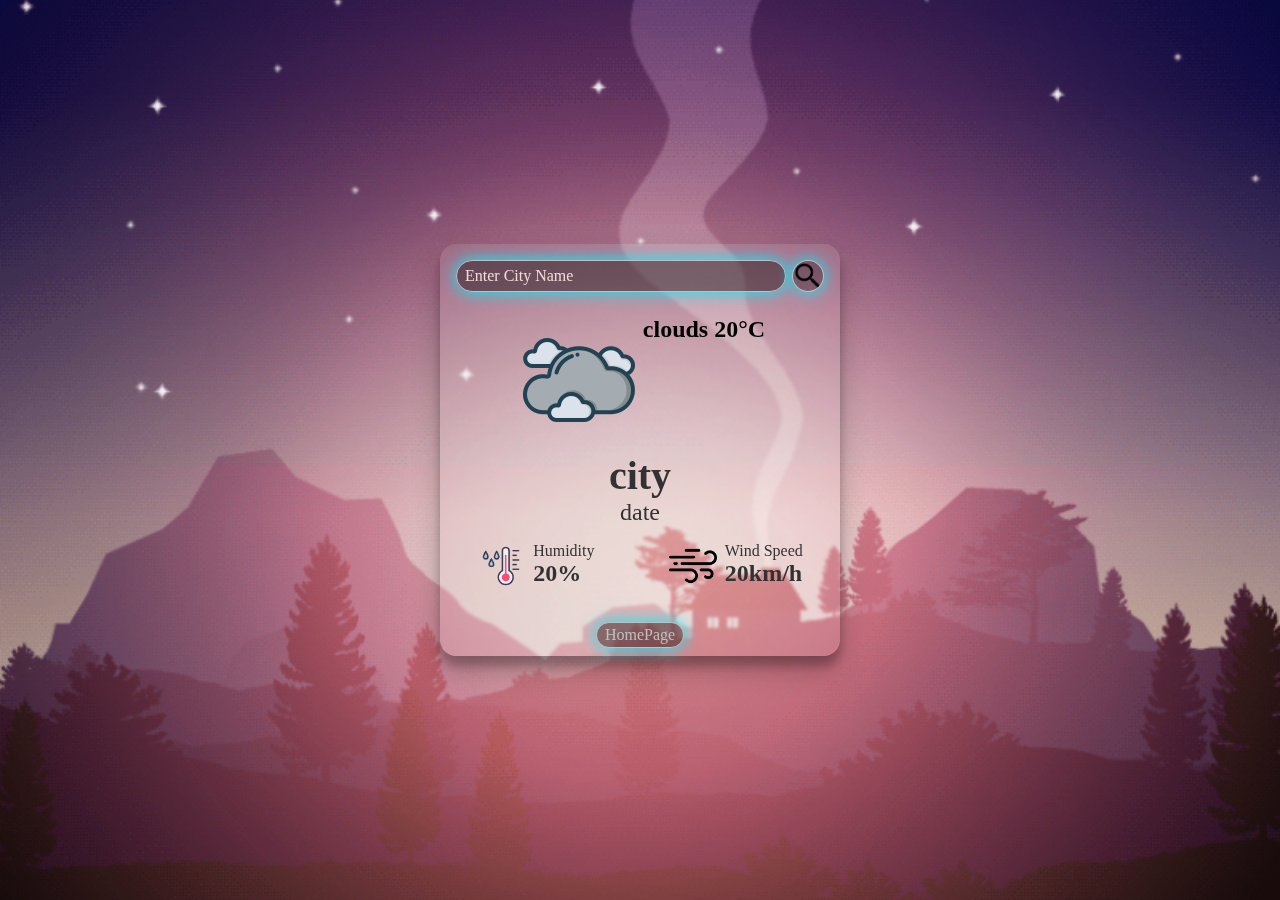
==== weather.html @ 0d21c6a6 "Add files via upload" ====
<head>
<meta charset="UTF-8">
<meta http-equiv="X-UA-Compatible" content="IE=edge">
<meta name="viewport" content="width=device-width, initial-scale=1.0">
<title>Weather App - NitikeshYewale</title>
<link rel="icon" href="images/icon.gif"/>
<link rel="stylesheet" href="css/style.css" />
</head>

<body class="body">

	<div class="mainContainer">
		<div  class="searchInput">
			<input type="text" placeholder="Enter City Name"  id="searchInput" name="city" />
			<button type="submit" class="searchButton"></button>
        </div>
		<div class="weatherDetails">
			<div class="weatherIcon">
				<img src="images/cloudy.png" alt="Clouds" id="weather-icon" class="weather-icon">
				<h2>clouds 20°C</h2>

				
			</div>

			<div class="cityDetails">
				<div class="desc">
					<strong>city</strong>
				</div>
				<div class="date">date</div>
			</div>
			<div class="windDetails">
				<div class="humidityBox">
					<img src="images/thermometer.png" alt="Humidity">
					<div class="humidity">
						<span>Humidity </span>
						<h2 class="hu">20%</h2>
					</div>
				</div>

				<div class="windSpeed">
					<img src="images/wind.png">
					<div class="wind">
						<span>Wind Speed</span>
						<h2> 20km/h</h2>
					</div>
				</div>
			</div>
			<div class="home">
				<a href="index.html" >HomePage</a>
			</div>
		</div>
	</div>
    <script src="js/script.js"></script>
    <script>
        const input = document.getElementById("searchInput");
        const city=localStorage.getItem("cityName");localStorage.removeItem("cityName");
        checkWeather(city);
    </script>
    
<!-- <Script>
    const searchBox=document.querySelector(".mainContainer input");
    const searchBtn=document.querySelector(".mainContainer button");
    const weatherIcon = document.querySelector(".weather-icon");

const apiKey="76a9b7d307b9f35c1c7487b8b5f9c955";
const apiUrl="https://api.openweathermap.org/data/2.5/weather?q="
async function checkWeather(city){
    const response= await fetch(apiUrl+city+`&appid=${apiKey}`);

    var data = await response.json();

    console.log(data);
    document.querySelector(".weatherIcon h2").innerHTML= data.weather[0].main +" "+ Math.round((data.main.temp-273.15))+"°C";
    document.querySelector(".desc strong").innerHTML = data.name;
    
    document.querySelector(".date").innerHTML =""+new Date(data.dt);

    document.querySelector(".hu").innerHTML = data.main.humidity+"%";

    document.querySelector(".wind h2").innerHTML=data.wind.speed+ "km/hr";

    
    switch(data.weather[0].main ){
        case "Clouds":{
            weatherIcon.src="images/cloudy.png";
            break;
        }
        case "Clear":{
            weatherIcon.src="images/sun.png";
            break;
        }
        case "Rain":{
            weatherIcon.src="images/rainy.jpg";
            break;
        }
        case "Drizzle":{
            weatherIcon.src="images/drizzle.png";
            break;
        }
        case "Mist":{
            weatherIcon.src="images/mist.png";
            break;
        }
        case "Haze":{
            weatherIcon.src="images/haze.png";
            break;
        }
        case 'Snow':{
          weatherIcon.src = "images/snow.png";
          break;
        }
    }
}
checkWeather(searchBox.value);
searchBtn.addEventListener("click",()=>{
    checkWeather(searchBox.value);
});
checkWeather(city);
</Script> -->
    
    
</body>

</html>
---- css/style.css ----
* {
    margin: 0;
    padding: 0;
    box-sizing: border-box;
    font-family: "Ubuntu";
  }
  
  .body {
    background-image: url("/images/home.gif");
    background-position: center; /* Center the image */
    background-repeat: no-repeat; /* Do not repeat the image */
    background-size: cover; /* Resize the background image to cover the entire container */
    display: flex;
    height: 100vh;
    align-items: center;
    justify-content: center;
    
    
  }
  .indexDiv{
      
      /*background-color: rgb(0,0,0); *//* Fallback color */
      background: rgba(255,255,255,.1);
       /* Black w/opacity/see-through */
       backdrop-filter:blur(1px);
      padding-left:2rem;
      padding-right:2rem;
      padding-top:7rem;
      padding-bottom:7rem;
      border-radius:1rem;
      /*filter:blur(8px);*/
      box-shadow: 0 14px 28px rgba(0,0,0,0.25), 
              0 10px 10px rgba(0,0,0,0.22);
  }
   .indexDiv input {
    background-color: rgb(0,0,0); /* Fallback color */
    background-color: rgba(0,0,0,0.5); /* Black w/opacity/see-through */
    width: 50%;
    height: 2.2rem;
    justify-content:center;
    font-size: 1rem;
    color: white;
    padding: 0.2rem 0.5rem;
    border-radius: 1.5rem;
    border: 1px solid #c0c0c0;
    box-shadow:0 0 1rem #0ef;
  }
  .indexDiv input:hover{
      color:#f3f3f3;
      background-color: rgba(0,0,0,0.7);
      border: 1px solid #0080ff; 
  }
  .indexDiv input:focus{
      border: 2px solid #0080ff;
  }
  .indexDiv a{
    text-decoration: none;
  }
  .indexDiv button{
      color:white;
      width:20%;
      height:2rem;
      border-radius:1rem;
      background-color: rgb(0,0,0);
      background-color: rgba(0,0,0,0.5);
      border: 1px solid #c0c0c0;
      box-shadow: 0 0 1rem #0ef;
      
  }
 
  .indexDiv button:hover{
      color:#f3f3f3;
      background-color: rgba(0,0,0,0.7);
      border: 2px solid #0080ff; 
      
  }
  .indexDiv button,a:focus{
      border: 1px solid #0080ff;
  }
  
  
  .indexDiv a{
      align-content: center;
      color: #f3f3f3;
      padding: .5rem;
  }
  ::placeholder{
    color: rgb(243, 218, 218);
  }
  .mainContainer {
    width: 25rem;
    height: auto;
    border-radius: 1rem;
    background: rgba(255,255,255,.1);
    /* Black w/opacity/see-through */
    backdrop-filter:blur(1px);
    box-shadow: 0 14px 28px rgba(0,0,0,0.25), 
              0 10px 10px rgba(0,0,0,0.22);
  }
  .mainContainer a{
    text-decoration: none;
    
  }
  
  .searchInput {
    width: 100%;
    display: flex;
    padding: 1rem 1rem;
    justify-content: center;
  }
  
  .searchInput input {
    width: 100%;
    height: 2rem;
    outline: none;
    font-size: 1rem;
    color: #c0c0c0;
    padding: 0.2rem 0.5rem;
    border-radius: 1.5rem;
    border: 1px solid #c0c0c0;
    box-shadow:0 0 1rem #0ef;
    background-color: rgba(0,0,0,0.4);
    transition: all 0.3s ease;  
  }
  
  .searchInput input:focus {
      color:#f3f3f3;
        border: 1px solid #0080ff;
        background-color: rgba(0,0,0,0.7);
        transition-delay: 2s;
        
  }
  .searchInput input:hover{
      color:#f3f3f3;
      background-color: rgba(0,0,0,0.7);
      border: 2px solid #0080ff; 
  }
  
  .searchInput button{
    background-image:url("/images/search.png");
    background-position:center;
    background-size:contain;
    width: 2.2rem;
    height: 2rem;
    cursor: pointer;
    color: rgba(0,0,0,0.3);
    border-radius: 50%;
    margin-left: 0.4rem;
    transition: all 0.3s ease;
    background-color: rgba(0,0,0,0.3);
    box-shadow: 0 0 1rem #0ef;
    border: 1px solid #c0c0c0;
    
  }
  .searchInput button:hover{
      color:#f3f3f3;
      background-color: rgba(0,0,0,0.7);
      border: 2px solid #0080ff; 
  }
  
  
  .weatherIcon {
    display: flex;
    padding-top: 0.5rem;
    padding-bottom: 0.5rem;
    justify-content: center;
  }
  
  .weatherIcon img {
    max-width: 100%;
    width: 8rem;
  }
  
  .weatherDetails .temp{
   font-size: 2rem;
  }
  .cityDetails {
    color: #323232;
    font-size: 2.5rem;
    text-align: center;
    margin-bottom: 0.5rem;
  }
  
  .cityDetails .date {
    color: #323232;
    font-size: 1.5rem;
    text-align: center;
    margin-bottom: 0.5rem;
  }
  
  .windDetails {
    display: flex;
    margin-top: 1rem;
    margin-bottom: 1.5rem;
    justify-content: space-around;
  }
  
  .windDetails .humidityBox {
    display: flex;
    font-size: 1rem;
    color: #323232;
  }
  
  .windDetails .humidity .humidityValue {
   text-align: center;
    font-size: 2rem;
    color: #323232;
  }
  
  .windDetails .humidityBox img {
    max-height: 3rem;
    margin-right: 0.5rem;
  }
  
  .windDetails .windSpeed {
    display: flex;
    font-size: 1rem;
    color: #323232;
  }
  
  .windDetails .windSpeed img {
    max-height: 3rem;
    margin-right: 0.5rem;
  }

  .home{
    display: flex;
    justify-content: center;
    align-items: center;
    text-align: end;
    padding: .5rem;
    background: none;

  }
  .home a{
    outline: none;
    font-size: 1rem;
    color: #c0c0c0;
    padding: 0.2rem 0.5rem;
    border-radius: 1.5rem;
    border: 1px solid #c0c0c0;
    box-shadow:0 0 1rem #0ef;
    background-color: rgba(0,0,0,0.4);
    transition: all 0.3s ease; 
  }
  .home a:hover,:focus{
      color:#f3f3f3;
      background-color: rgba(0,0,0,0.7);
      border: 2px solid #0080ff; 
    
  }
  
  
  image-logo{
          height: auto;
          width: auto;
          filter: drop-shadow(20px 10px 10px black);
        }
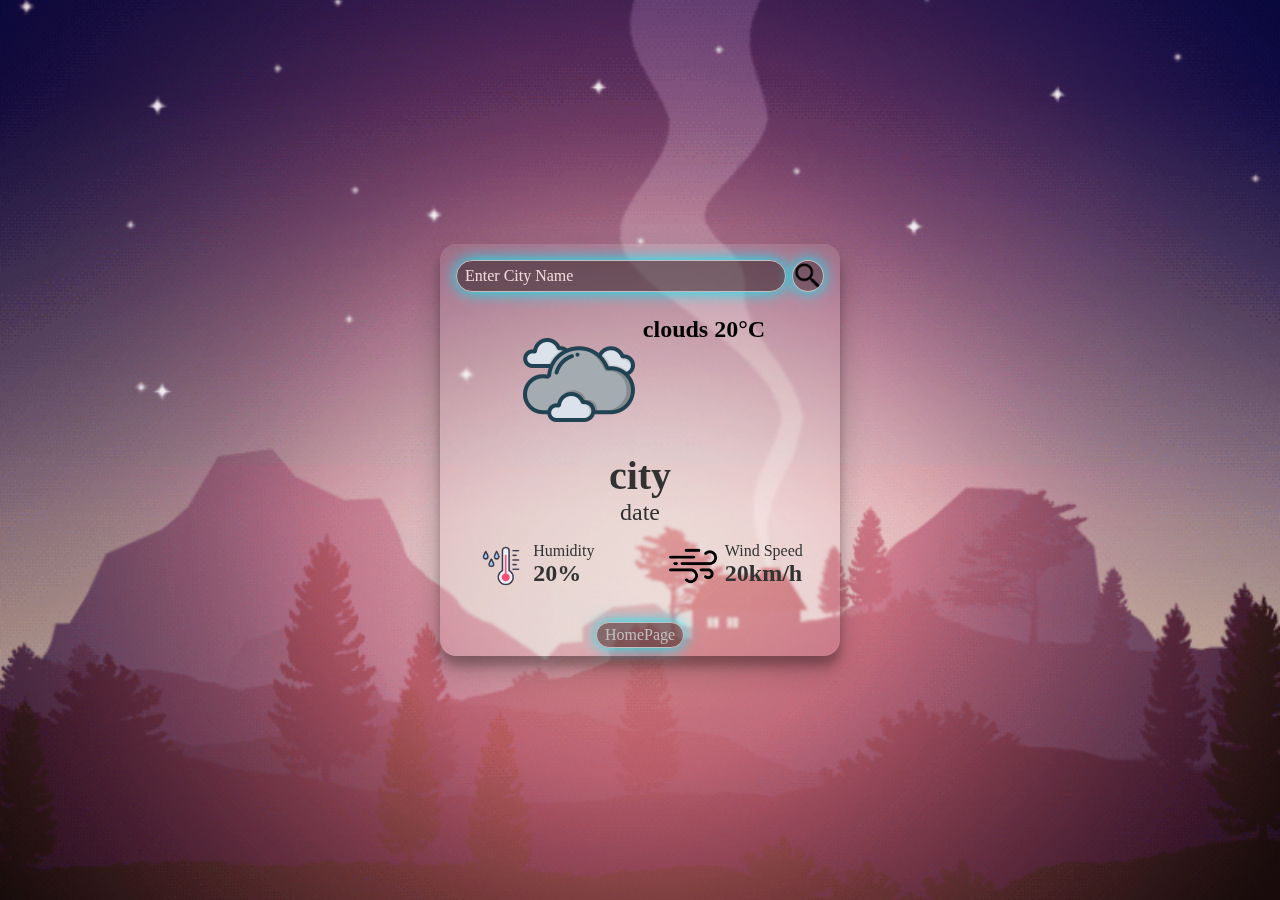
==== commit 21b2825b: "Update weather.html" ====
--- a/weather.html
+++ b/weather.html
@@ -3,8 +3,8 @@
 <meta http-equiv="X-UA-Compatible" content="IE=edge">
 <meta name="viewport" content="width=device-width, initial-scale=1.0">
 <title>Weather App - NitikeshYewale</title>
-<link rel="icon" href="images/icon.gif"/>
-<link rel="stylesheet" href="css/style.css" />
+<link rel="icon" href="/images/icon.gif"/>
+<link rel="stylesheet" href="/css/style.css" />
 </head>
 
 <body class="body">
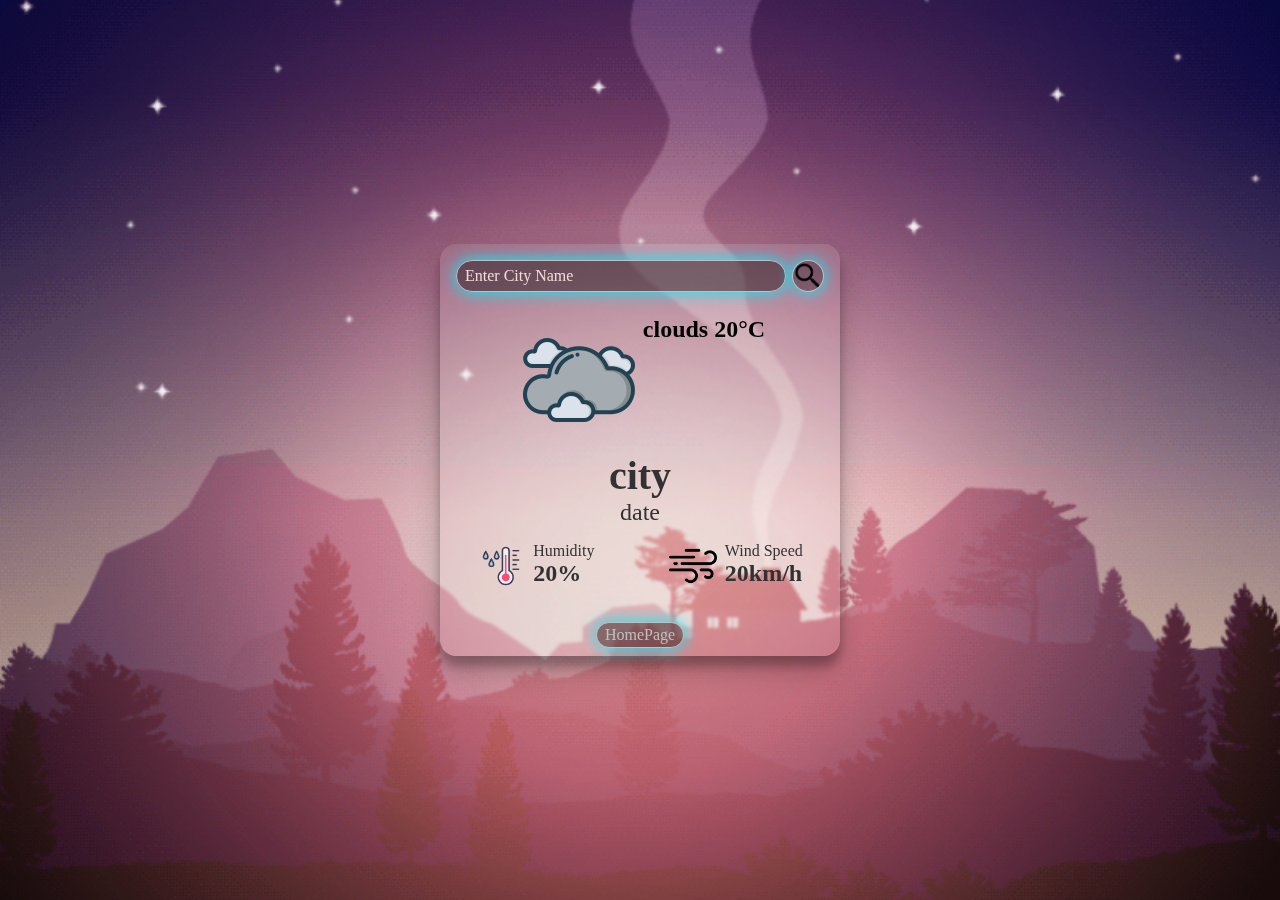
==== commit feb1c6c1: "Update weather.html" ====
--- a/weather.html
+++ b/weather.html
@@ -3,8 +3,8 @@
 <meta http-equiv="X-UA-Compatible" content="IE=edge">
 <meta name="viewport" content="width=device-width, initial-scale=1.0">
 <title>Weather App - NitikeshYewale</title>
-<link rel="icon" href="/images/icon.gif"/>
-<link rel="stylesheet" href="/css/style.css" />
+<link rel="icon" href="images/icon.gif"/>
+<link rel="stylesheet" href="css/style.css" />
 </head>
 
 <body class="body">
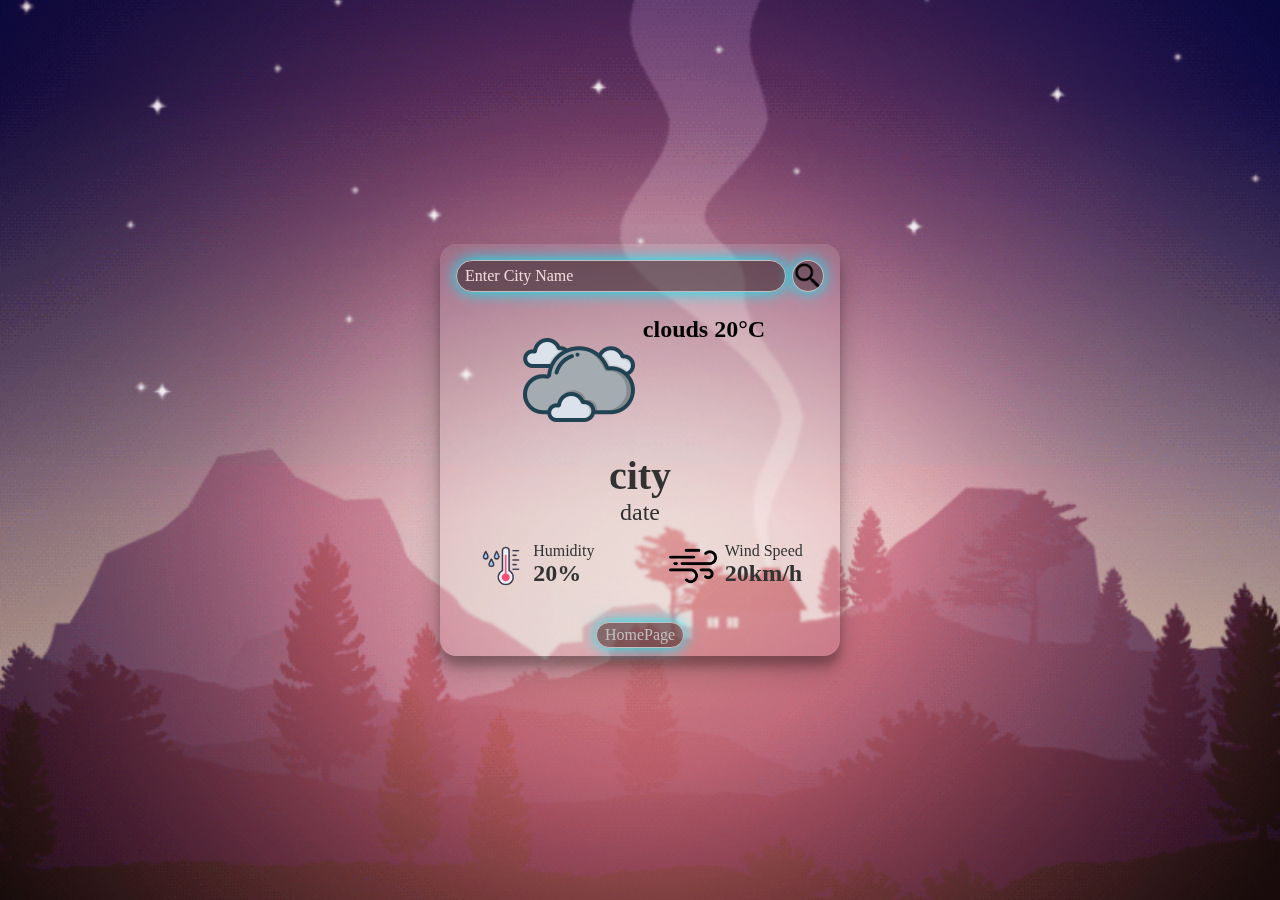
==== commit 9074045c: "removing bug city name with space" ====
--- a/weather.html
+++ b/weather.html
@@ -54,7 +54,7 @@
     <script>
         const input = document.getElementById("searchInput");
         const city=localStorage.getItem("cityName");localStorage.removeItem("cityName");
-        checkWeather(city);
+        checkWeather(city.trim());
     </script>
     
 <!-- <Script>
--- a/css/style.css
+++ b/css/style.css
@@ -6,7 +6,7 @@
   }
   
   .body {
-    background-image: url("/images/home.gif");
+    background-image: url("../images/home.gif");
     background-position: center; /* Center the image */
     background-repeat: no-repeat; /* Do not repeat the image */
     background-size: cover; /* Resize the background image to cover the entire container */
@@ -137,7 +137,7 @@
   }
   
   .searchInput button{
-    background-image:url("/images/search.png");
+    background-image:url("../images/search.png");
     background-position:center;
     background-size:contain;
     width: 2.2rem;
@@ -256,4 +256,4 @@
           width: auto;
           filter: drop-shadow(20px 10px 10px black);
         }
-  +  
